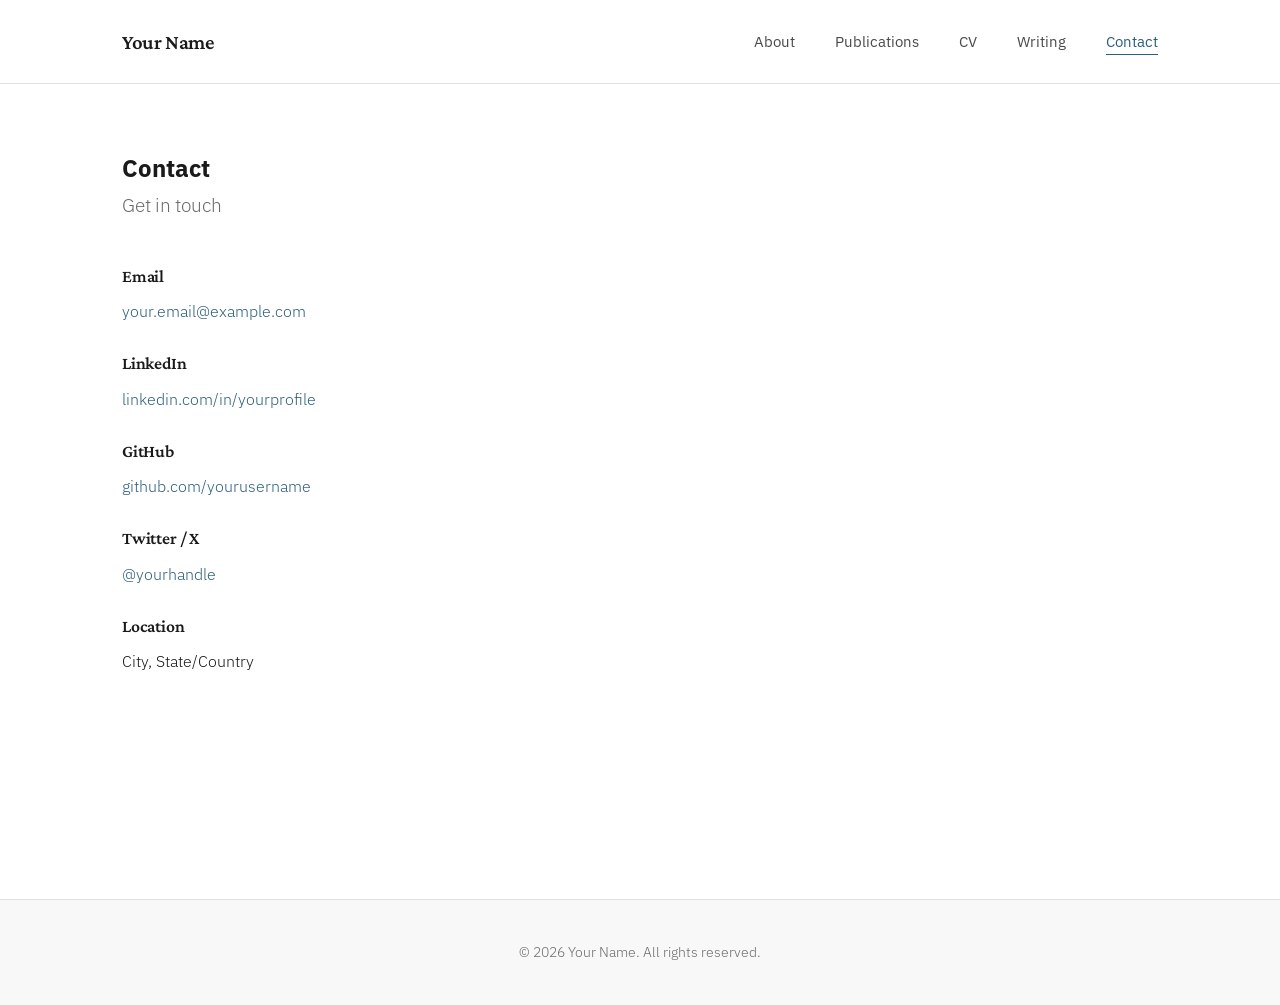
==== contact.html @ 391e8c94 "feat: New sections, style template" ====
<!DOCTYPE html>
<html lang="en">
<head>
    <meta charset="UTF-8">
    <meta name="viewport" content="width=device-width, initial-scale=1.0">
    <title>Contact - Your Name</title>
    <link rel="stylesheet" href="styles.css">
    <link rel="preconnect" href="https://fonts.googleapis.com">
    <link rel="preconnect" href="https://fonts.gstatic.com" crossorigin>
    <link href="https://fonts.googleapis.com/css2?family=Crimson+Pro:wght@300;400;600&family=IBM+Plex+Sans:wght@300;400;500&display=swap" rel="stylesheet">
</head>
<body>
    <nav class="main-nav">
        <div class="nav-container">
            <a href="index.html" class="nav-logo">Your Name</a>
            <ul class="nav-links">
                <li><a href="index.html">About</a></li>
                <li><a href="publications.html">Publications</a></li>
                <li><a href="cv.html">CV</a></li>
                <li><a href="writing.html">Writing</a></li>
                <li><a href="contact.html" class="active">Contact</a></li>
            </ul>
        </div>
    </nav>

    <main class="container">
        <section>
            <h1 class="fade-in">Contact</h1>
            <p class="subtitle fade-in-delay">Get in touch</p>

            <div class="contact-info fade-in-delay-2">
                <div class="contact-item">
                    <h3>Email</h3>
                    <p><a href="mailto:your.email@example.com">your.email@example.com</a></p>
                </div>

                <div class="contact-item">
                    <h3>LinkedIn</h3>
                    <p><a href="https://linkedin.com/in/yourprofile" target="_blank">linkedin.com/in/yourprofile</a></p>
                </div>

                <div class="contact-item">
                    <h3>GitHub</h3>
                    <p><a href="https://github.com/yourusername" target="_blank">github.com/yourusername</a></p>
                </div>

                <div class="contact-item">
                    <h3>Twitter / X</h3>
                    <p><a href="https://twitter.com/yourhandle" target="_blank">@yourhandle</a></p>
                </div>

                <div class="contact-item">
                    <h3>Location</h3>
                    <p>City, State/Country</p>
                </div>
            </div>
        </section>
    </main>

    <footer>
        <p>&copy; <span id="year"></span> Your Name. All rights reserved.</p>
    </footer>

    <script>
        document.getElementById('year').textContent = new Date().getFullYear();
    </script>
</body>
</html>
---- styles.css ----
:root {
    --text-primary: #1a1a1a;
    --text-secondary: #4a4a4a;
    --text-muted: #6a6a6a;
    --bg-primary: #ffffff;
    --bg-secondary: #f8f8f8;
    --accent: #2c5f7c;
    --accent-light: #4a8db5;
    --border: #e0e0e0;
    --serif: 'Crimson Pro', serif;
    --sans: 'IBM Plex Sans', sans-serif;
}

* {
    margin: 0;
    padding: 0;
    box-sizing: border-box;
}

body {
    font-family: var(--sans);
    color: var(--text-primary);
    background-color: var(--bg-primary);
    line-height: 1.7;
    font-size: 16px;
    font-weight: 300;
}

/* Navigation */
.main-nav {
    background-color: var(--bg-primary);
    border-bottom: 1px solid var(--border);
    position: sticky;
    top: 0;
    z-index: 100;
    backdrop-filter: blur(10px);
    background-color: rgba(255, 255, 255, 0.95);
}

.nav-container {
    max-width: 1100px;
    margin: 0 auto;
    padding: 1.5rem 2rem;
    display: flex;
    justify-content: space-between;
    align-items: center;
}

.nav-logo {
    font-family: var(--serif);
    font-size: 1.3rem;
    font-weight: 600;
    color: var(--text-primary);
    text-decoration: none;
    letter-spacing: -0.02em;
}

.nav-links {
    display: flex;
    list-style: none;
    gap: 2.5rem;
}

.nav-links a {
    color: var(--text-secondary);
    text-decoration: none;
    font-size: 0.95rem;
    font-weight: 400;
    transition: color 0.3s ease;
    position: relative;
}

.nav-links a:hover,
.nav-links a.active {
    color: var(--accent);
}

.nav-links a::after {
    content: '';
    position: absolute;
    bottom: -4px;
    left: 0;
    width: 0;
    height: 1px;
    background-color: var(--accent);
    transition: width 0.3s ease;
}

.nav-links a:hover::after,
.nav-links a.active::after {
    width: 100%;
}

/* Container */
.container {
    max-width: 1100px;
    margin: 0 auto;
    padding: 4rem 2rem;
}

/* Hero Section */
.hero {
    padding: 3rem 0 4rem;
    border-bottom: 1px solid var(--border);
    margin-bottom: 4rem;
}

.hero h1 {
    font-family: var(--serif);
    font-size: 3.5rem;
    font-weight: 600;
    color: var(--text-primary);
    margin-bottom: 0.5rem;
    letter-spacing: -0.03em;
    line-height: 1.1;
}

.subtitle {
    font-size: 1.2rem;
    color: var(--text-muted);
    margin-bottom: 2.5rem;
    font-weight: 300;
}

.hero-bio p {
    font-size: 1.05rem;
    color: var(--text-secondary);
    margin-bottom: 1.3rem;
    max-width: 720px;
    line-height: 1.8;
}

/* Sections */
section {
    margin-bottom: 4rem;
}

h2 {
    font-family: var(--serif);
    font-size: 2rem;
    font-weight: 600;
    color: var(--text-primary);
    margin-bottom: 2rem;
    letter-spacing: -0.02em;
}

h3 {
    font-family: var(--serif);
    font-size: 1.4rem;
    font-weight: 600;
    color: var(--text-primary);
    margin-bottom: 0.8rem;
    letter-spacing: -0.01em;
}

/* Interest Grid */
.interest-grid {
    display: grid;
    grid-template-columns: repeat(auto-fit, minmax(280px, 1fr));
    gap: 2rem;
    margin-top: 2rem;
}

.interest-card {
    padding: 2rem;
    background-color: var(--bg-secondary);
    border: 1px solid var(--border);
    transition: transform 0.3s ease, box-shadow 0.3s ease;
}

.interest-card:hover {
    transform: translateY(-4px);
    box-shadow: 0 8px 24px rgba(0, 0, 0, 0.06);
}

.interest-card h3 {
    font-size: 1.3rem;
    margin-bottom: 0.8rem;
    color: var(--accent);
}

.interest-card p {
    color: var(--text-secondary);
    font-size: 0.95rem;
    line-height: 1.7;
}

/* Publications */
.publication-list {
    list-style: none;
    margin-top: 2rem;
}

.publication-item {
    padding: 1.8rem 0;
    border-bottom: 1px solid var(--border);
}

.publication-item:last-child {
    border-bottom: none;
}

.pub-title {
    font-family: var(--serif);
    font-size: 1.2rem;
    font-weight: 600;
    color: var(--text-primary);
    margin-bottom: 0.5rem;
    line-height: 1.4;
}

.pub-authors {
    font-size: 0.95rem;
    color: var(--text-secondary);
    margin-bottom: 0.4rem;
}

.pub-venue {
    font-size: 0.9rem;
    color: var(--text-muted);
    font-style: italic;
    margin-bottom: 0.8rem;
}

.pub-links {
    display: flex;
    gap: 1rem;
    margin-top: 0.8rem;
}

.pub-link {
    color: var(--accent);
    text-decoration: none;
    font-size: 0.9rem;
    font-weight: 400;
    border-bottom: 1px solid transparent;
    transition: border-color 0.3s ease;
}

.pub-link:hover {
    border-bottom-color: var(--accent);
}

/* CV Section */
.cv-section {
    margin-bottom: 3.5rem;
}

.cv-item {
    margin-bottom: 2rem;
}

.cv-item h3 {
    font-size: 1.2rem;
    margin-bottom: 0.4rem;
}

.cv-meta {
    color: var(--text-muted);
    font-size: 0.95rem;
    margin-bottom: 0.8rem;
}

.cv-description {
    color: var(--text-secondary);
    font-size: 0.95rem;
    line-height: 1.7;
}

.cv-description ul {
    margin-top: 0.8rem;
    margin-left: 1.5rem;
}

.cv-description li {
    margin-bottom: 0.5rem;
}

/* Writing/Blog */
.blog-list {
    list-style: none;
}

.blog-item {
    padding: 2rem 0;
    border-bottom: 1px solid var(--border);
    transition: padding-left 0.3s ease;
}

.blog-item:hover {
    padding-left: 1rem;
}

.blog-item:last-child {
    border-bottom: none;
}

.blog-date {
    font-size: 0.85rem;
    color: var(--text-muted);
    text-transform: uppercase;
    letter-spacing: 0.05em;
    margin-bottom: 0.5rem;
}

.blog-title {
    font-family: var(--serif);
    font-size: 1.6rem;
    font-weight: 600;
    margin-bottom: 0.8rem;
}

.blog-title a {
    color: var(--text-primary);
    text-decoration: none;
    transition: color 0.3s ease;
}

.blog-title a:hover {
    color: var(--accent);
}

.blog-excerpt {
    color: var(--text-secondary);
    font-size: 1rem;
    line-height: 1.7;
}

/* Contact */
.contact-info {
    margin-top: 2rem;
}

.contact-item {
    margin-bottom: 1.5rem;
}

.contact-item h3 {
    font-size: 1.1rem;
    margin-bottom: 0.4rem;
}

.contact-item a {
    color: var(--accent);
    text-decoration: none;
    border-bottom: 1px solid transparent;
    transition: border-color 0.3s ease;
}

.contact-item a:hover {
    border-bottom-color: var(--accent);
}

/* Footer */
footer {
    background-color: var(--bg-secondary);
    border-top: 1px solid var(--border);
    padding: 2.5rem 2rem;
    text-align: center;
    margin-top: 6rem;
}

footer p {
    color: var(--text-muted);
    font-size: 0.9rem;
}

/* Animations */
@keyframes fadeIn {
    from {
        opacity: 0;
        transform: translateY(20px);
    }
    to {
        opacity: 1;
        transform: translateY(0);
    }
}

.fade-in {
    animation: fadeIn 0.8s ease-out;
}

.fade-in-delay {
    animation: fadeIn 0.8s ease-out 0.2s backwards;
}

.fade-in-delay-2 {
    animation: fadeIn 0.8s ease-out 0.4s backwards;
}

/* Responsive */
@media (max-width: 768px) {
    .nav-container {
        flex-direction: column;
        gap: 1.5rem;
    }

    .nav-links {
        gap: 1.5rem;
        flex-wrap: wrap;
        justify-content: center;
    }

    .hero h1 {
        font-size: 2.5rem;
    }

    .subtitle {
        font-size: 1.1rem;
    }

    .interest-grid {
        grid-template-columns: 1fr;
    }

    .container {
        padding: 2rem 1.5rem;
    }
}
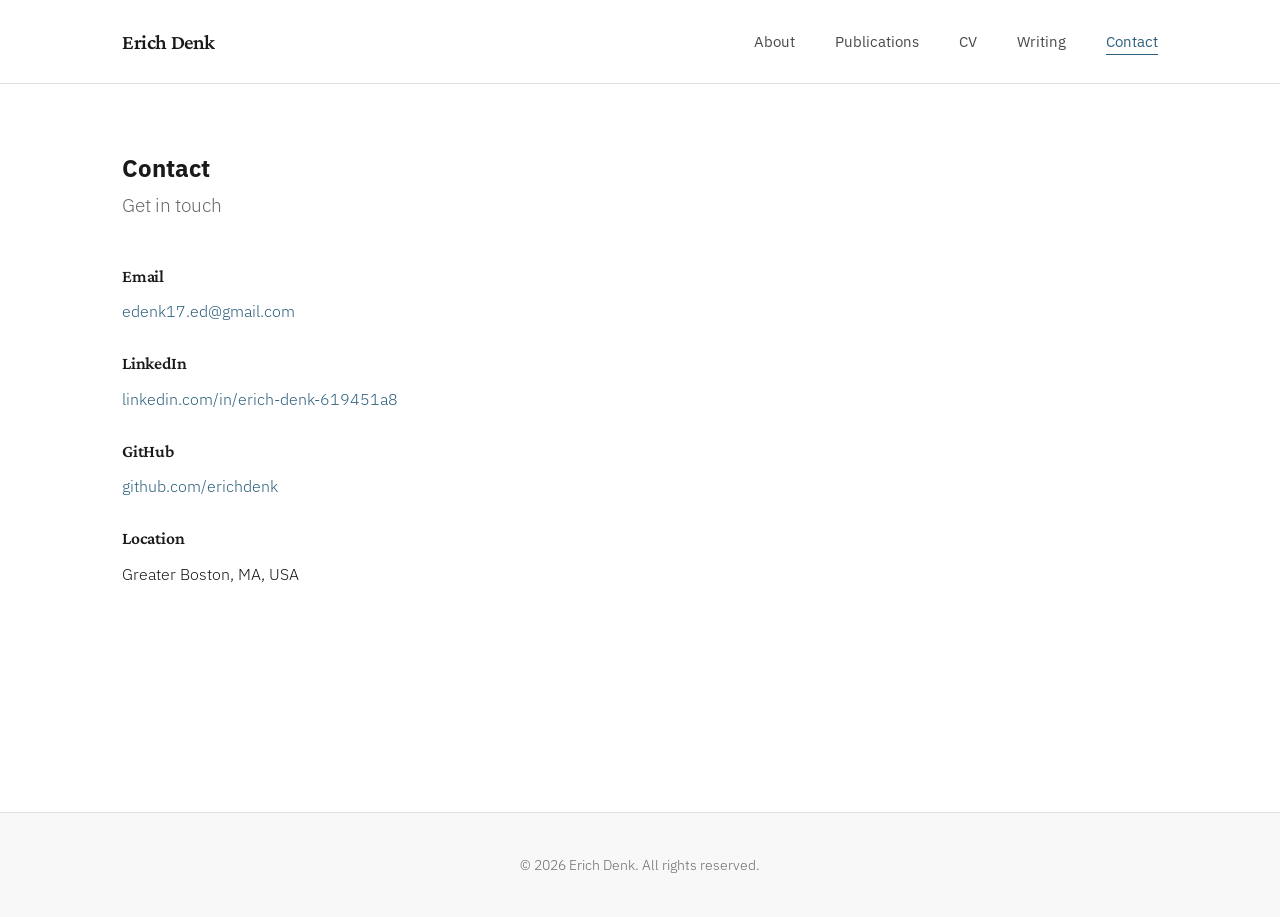
==== commit 28aa399a: "edit: contact info" ====
--- a/contact.html
+++ b/contact.html
@@ -3,7 +3,7 @@
 <head>
     <meta charset="UTF-8">
     <meta name="viewport" content="width=device-width, initial-scale=1.0">
-    <title>Contact - Your Name</title>
+    <title>Contact - Erich Denk</title>
     <link rel="stylesheet" href="styles.css">
     <link rel="preconnect" href="https://fonts.googleapis.com">
     <link rel="preconnect" href="https://fonts.gstatic.com" crossorigin>
@@ -12,7 +12,7 @@
 <body>
     <nav class="main-nav">
         <div class="nav-container">
-            <a href="index.html" class="nav-logo">Your Name</a>
+            <a href="index.html" class="nav-logo">Erich Denk</a>
             <ul class="nav-links">
                 <li><a href="index.html">About</a></li>
                 <li><a href="publications.html">Publications</a></li>
@@ -31,34 +31,29 @@
             <div class="contact-info fade-in-delay-2">
                 <div class="contact-item">
                     <h3>Email</h3>
-                    <p><a href="mailto:your.email@example.com">your.email@example.com</a></p>
+                    <p><a href="mailto:edenk17.ed@gmail.com">edenk17.ed@gmail.com</a></p>
                 </div>
 
                 <div class="contact-item">
                     <h3>LinkedIn</h3>
-                    <p><a href="https://linkedin.com/in/yourprofile" target="_blank">linkedin.com/in/yourprofile</a></p>
+                    <p><a href="https://www.linkedin.com/in/erich-denk-619451a8/" target="_blank">linkedin.com/in/erich-denk-619451a8</a></p>
                 </div>
 
                 <div class="contact-item">
                     <h3>GitHub</h3>
-                    <p><a href="https://github.com/yourusername" target="_blank">github.com/yourusername</a></p>
-                </div>
-
-                <div class="contact-item">
-                    <h3>Twitter / X</h3>
-                    <p><a href="https://twitter.com/yourhandle" target="_blank">@yourhandle</a></p>
+                    <p><a href="https://github.com/erichdenk" target="_blank">github.com/erichdenk</a></p>
                 </div>
 
                 <div class="contact-item">
                     <h3>Location</h3>
-                    <p>City, State/Country</p>
+                    <p>Greater Boston, MA, USA</p>
                 </div>
             </div>
         </section>
     </main>
 
     <footer>
-        <p>&copy; <span id="year"></span> Your Name. All rights reserved.</p>
+        <p>&copy; <span id="year"></span> Erich Denk. All rights reserved.</p>
     </footer>
 
     <script>
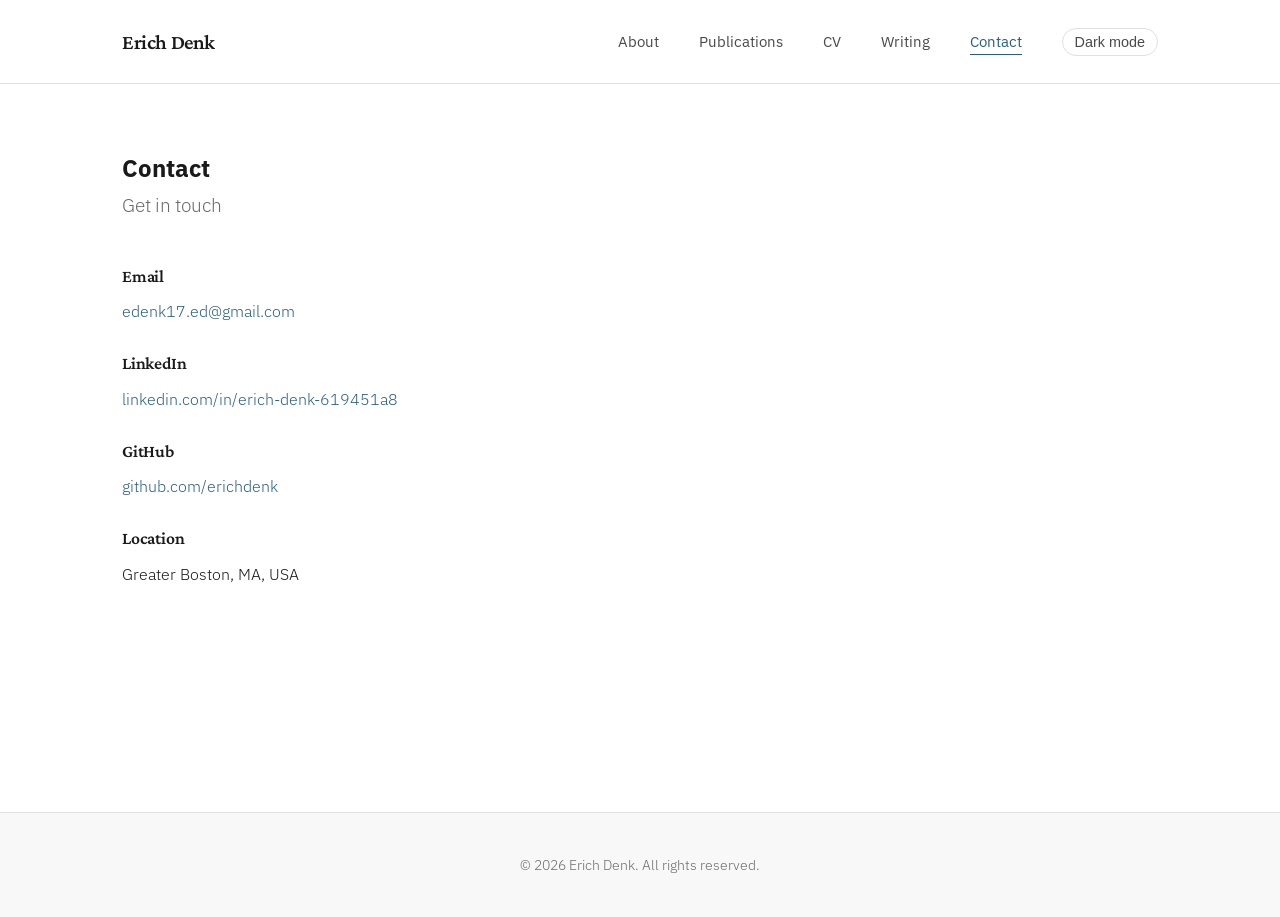
==== commit af12968b: "feat: toggle dark mode" ====
--- a/contact.html
+++ b/contact.html
@@ -19,6 +19,7 @@
                 <li><a href="cv.html">CV</a></li>
                 <li><a href="writing.html">Writing</a></li>
                 <li><a href="contact.html" class="active">Contact</a></li>
+                <li><button class="theme-toggle" type="button" aria-label="Toggle dark mode">Dark mode</button></li>
             </ul>
         </div>
     </nav>
@@ -58,6 +59,15 @@
 
     <script>
         document.getElementById('year').textContent = new Date().getFullYear();
+        (function(){
+            const k='theme', root=document.documentElement, mq=window.matchMedia('(prefers-color-scheme: dark)');
+            const get=()=>localStorage.getItem(k)|| (mq.matches?'dark':'light');
+            const apply=t=>{ t==='dark'?root.setAttribute('data-theme','dark'):root.removeAttribute('data-theme'); localStorage.setItem(k,t); upd(); };
+            const upd=()=>{ const b=document.querySelector('.theme-toggle'); if(!b) return; const t=get(); b.setAttribute('aria-pressed', t==='dark'); b.textContent=t==='dark'?'Light mode':'Dark mode'; };
+            document.addEventListener('click',e=>{ if(e.target&&e.target.classList.contains('theme-toggle')) apply(get()==='dark'?'light':'dark'); });
+            mq.addEventListener('change',e=>{ if(!localStorage.getItem(k)) apply(e.matches?'dark':'light');});
+            apply(get());
+        })();
     </script>
 </body>
 </html>
--- a/styles.css
+++ b/styles.css
@@ -11,6 +11,17 @@
     --sans: 'IBM Plex Sans', sans-serif;
 }
 
+[data-theme="dark"] {
+    --text-primary: #e6e6e6;
+    --text-secondary: #c7c7c7;
+    --text-muted: #a1a1a1;
+    --bg-primary: #0f1115;
+    --bg-secondary: #161a22;
+    --accent: #8ab4f8;
+    --accent-light: #a6c8ff;
+    --border: #2a2f3a;
+}
+
 * {
     margin: 0;
     padding: 0;
@@ -34,7 +45,10 @@
     top: 0;
     z-index: 100;
     backdrop-filter: blur(10px);
-    background-color: rgba(255, 255, 255, 0.95);
+}
+
+[data-theme="dark"] .main-nav {
+    background-color: rgba(15, 17, 21, 0.92);
 }
 
 .nav-container {
@@ -91,6 +105,23 @@
     width: 100%;
 }
 
+/* Theme toggle */
+.nav-links .theme-toggle {
+    border: 1px solid var(--border);
+    background: transparent;
+    color: var(--text-secondary);
+    padding: 0.35rem 0.75rem;
+    border-radius: 999px;
+    font-size: 0.9rem;
+    cursor: pointer;
+    line-height: 1;
+}
+
+.nav-links .theme-toggle:hover {
+    color: var(--accent);
+    border-color: var(--accent);
+}
+
 /* Container */
 .container {
     max-width: 1100px;
